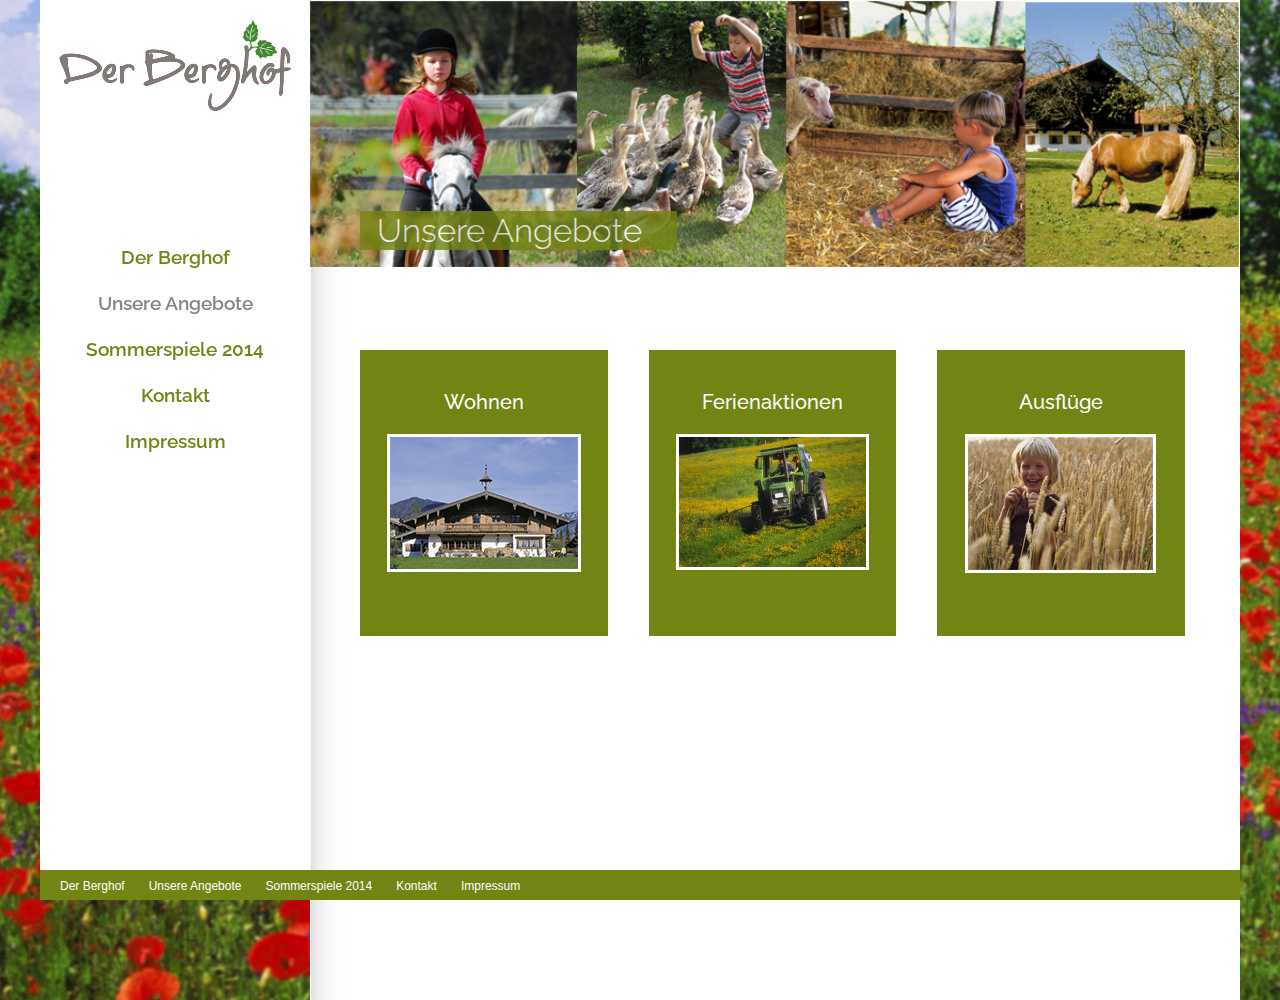
==== angebote.html @ 75812ec6 "commit all" ====
<!doctype html>
<html class="no-js" lang="en">
<head>
	<meta charset="utf-8" />
	<meta name="viewport" content="width=device-width, initial-scale=1.0" />
	<title>Der Berghof</title>
	<link rel="stylesheet" href="css/style.css" />
	<link href='http://fonts.googleapis.com/css?family=Raleway:400,200,100,300,500,600,800,700,900' rel='stylesheet' type='text/css'>
	<link href="img/favicon.ico" rel="shortcut icon" />

</head>
<body>
<div class="wrapper" id="angebote">
	<div class="sidebar">
		<div class="navigation">
			<ul class="sidenav">
				<a href="index.html">
					<img class="logo" alt="Berghof Logo" src="img/logo.png">
				</a>
				<li>
					<a href="index.html">Der Berghof</a>
				</li>
				<li>
					<a class="active" href="angebote.html">Unsere Angebote</a>
					<ul class="smallerNav">
						<li>
							<a href="angebote.html">Wohnen</a>
						</li>
						<li>
							<a href="angebote.html">Ferienaktionen</a>
						</li>
						<li>
							<a href="angebote.html">Ausflüge</a>
						</li>
					</ul>
				</li>
				<li>
					<a href="sommerspiele.html">Sommerspiele 2014</a>
				</li>
				<li>
					<a href="kontakt.html">Kontakt</a>
				</li>
				<li>
					<a href="impressum.html">Impressum</a>
				</li>
			</ul>
		</div>
	</div>



	<div class="content">
		<img class="teaserPic" src="img/aktionen.jpg" alt="Der Berghof">
		<div class="contentText">
			<h1 class="other">Unsere Angebote</h1>


			<div class="panel green">
				<h3>Wohnen</h3>
				<a href="#"><img class="panelPic" alt="Angebot Bild Familie" src="img/wohnen.jpg"></a>
			</div>

			<div class="panel green center">
				<h3>Ferienaktionen</h3>
                <a href="#"><img class="panelPic" alt="Angebot Bild Familie" src="img/ferienaktionen.jpg"></a>
			</div>

			<div class="panel green">
				<h3>Ausflüge</h3>
                <a href="#"><img class="panelPic" alt="Angebot Bild Familie" src="img/ausfluege.jpg"></a>
			</div>

		</div>
	</div>



    <footer>
        <a href="index.html">Der Berghof</a>
        <a href="angebote.html">Unsere Angebote</a>
        <a href="sommerspiele.html">Sommerspiele 2014</a>
        <a href="kontakt.html">Kontakt</a>
        <a href="impressum.html">Impressum</a>
    </footer>

</div>
</body>
</html>
---- css/style.css ----
body {
  background: url("../img/background.jpg") no-repeat top center;
  max-width: 100%;
  background-attachment: fixed;
  /* this keeps the background in place */
    font-family: "Raleway", Arial, sans-serif;
  padding: 0;
  margin: 0;
}

.wrapper {
  background-color: #fff;
  min-height: 100%;
  margin-left: auto;
  margin-right: auto;
  position: relative;
  width: 1200px;
}


.sidebar {
  background: #fff;
  min-height: 100%;
  width: 270px;
  float: left;
  position: fixed;
}

.sidebar .navigation {
  text-align: center;
  min-height: 100%;
  position: fixed;
  top: 20px;
  width: 270px;
}

.sidebar .navigation .logo {
  margin-bottom: 120px;
}

.sidebar .navigation .sidenav {
  margin: 0;
  padding: 0;
}

.sidebar .navigation .sidenav li {
  list-style-type: none;
  line-height: 45px;
}
.sidebar .navigation .sidenav li a {
  font-family: "Raleway", Arial, sans-serif;
  font-size: 19px;
  font-weight: 600;
  text-decoration: none;
}
.sidebar .navigation .sidenav li a:hover {
  color: #858585;
}

.sidebar .navigation .sidenav li a.active {
  color: #858585;
}

.sidebar .navigation .sidenav li:hover .smallerNav {
  display: block;
}

.sidebar .navigation .sidenav li .smallerNav {
  display: none;
  margin: 0 0 20px 0;
  padding: 0;
}

.sidebar .navigation .sidenav li .smallerNav li {
  line-height: 25px;
}

.sidebar .navigation .sidenav li .smallerNav li a {
  color: #858585;
  font-size: 16px;
}

.sidebar .navigation .sidenav li .smallerNav li a:not(.button):hover, .sidebar .navigation .sidenav li .smallerNav li a .side-nav li a:not(.button):focus {
  color: #728413;
}

.sidebar .navigation p {
  color: #858585;
}


#angebote .panel.green {
  margin-top: 100px;
  height: 246px;
}

#sommerspiele .content {
  height: 1240px;
}

#sommerspiele ul.kalender {
  padding: 0;
  margin: 50px 0 0 0;
}

#sommerspiele ul.kalender li {
  list-style-type: none;
}

#sommerspiele ul.kalender li button {
  background: #F3F3F3;
  border: 1px solid #dddddd;
  width: 100%;
  height: 50px;
  line-height: 10px;
}

#sommerspiele ul.kalender li.active button {
  background: #728413;
}

#sommerspiele ul.kalender li.active button h4 {
    color: #fff;
}

#sommerspiele ul.kalender li:hover button {
  background: #728413;
}

#sommerspiele ul.kalender li:hover button h4 {
    color: #fff;
}

#sommerspiele ul.kalender li .desc {
  background: #fff;
  border: 1px solid #dddddd;
  display: none;
  padding: 50px 40px;
}

#sommerspiele ul.kalender li .desc.active {
    display: block;
}


.content {
  background: white url("../img/shadow.png") repeat-y top left;
  height: 1000px;
  width: 930px;
  float: right;
}

.content .contentText {
  padding: 0 50px;
}
@media only screen and (max-width: 40em) {

  .content .contentText {
    padding: 0;
  }
}

.content .contentText h1 {
  color: #fff;
  margin: -110px 0 0 0;
}
@media only screen and (max-width: 40em) {

  .content .contentText h1 {
    margin: -50px 0 0 10px;
  }
}

.content .contentText .startHeadline h2 {
  margin-top: 25px;
}

.content .contentText .twoColumns p {
  margin-bottom: 30px;
   column-count:2;
   -moz-column-count:2; /* Firefox */
   -webkit-column-count:2; /* Safari and Chrome */
}

.content .teaserPic {
  margin: 0 0 50px 0;
  width: 100%;
}
@media only screen and (max-width: 40em) {

  .content .teaserPic {
    margin: 10px 0 10px 0;
  }
}

footer {
  background: #728413;
  position: fixed;
  bottom: 0;
    padding: 5px 0px;
    height: 20px;
  width: 1200px;
}

footer a{
  margin: 0 0 0 20px;
  color: #fff;
  font-size: 12px;
  line-height: 17px;
  text-decoration: none;
}

footer a:hover {
  color: #A7C411;
}


h1, h2, h3, h4, p {
  color: #333;
}


h1 {
  font-size: 33px;
  font-weight: 300;
}

h1.other {
  background: #728413;
  opacity: 0.8;
  width: 300px;
  padding-left: 17px;
}
@media only screen and (max-width: 40em) {

  h1.other {
    width: 200px;
  }
}
@media only screen and (max-width: 40em) {

  h1 {
    font-size: 20px;
  }
}


h2 {
  font-size: 25px;
  font-weight: 500;
}
@media only screen and (max-width: 40em) {

  h2 {
    font-size: 18px;
  }
}

h3 {
  font-family: "Raleway", Arial, sans-serif;
  font-size: 20px;
  font-weight: 500;
}
@media only screen and (max-width: 40em) {

  h3 {
    font-size: 16px;
  }
}

p {
  font-family: Arial, sans-serif;
  font-size: 12px;
}

a {
  color: #728413;
  font-family: Arial, sans-serif;
  font-size: 12px;
}

a:hover {
  color: #fff;
}

a.mailContact {
  color: #728413;
}

a.mailContact:hover {
  color: #A7C411;
}


table thead tr th {
  background: #728413;
  color: #fff;
}

table tbody tr td {
  font-family: Arial, sans-serif;
  font-size: 12px;
}


.panel.green {
  background: #728413;
  border: none;
  height: 336px;
  width: 25%;
  padding: 20px;
  float: left;
  margin-top: 20px;
  margin-bottom: 90px;
}

.panel.green h1, .panel.green h2, .panel.green h3, .panel.green p, .panel.green span {
  color: #fff;
}

.panel.green h3 {
  text-align: center;
}

.panel.green .panelPic {
  border: 3px solid white;
  display: block;
  margin-left: auto;
  margin-right: auto;
  margin-bottom: 10px;
}

.panel.green.center {
  margin-left: 41px;
  margin-right: 41px;
}


.moreSpace {
  margin-top: 50px;
}
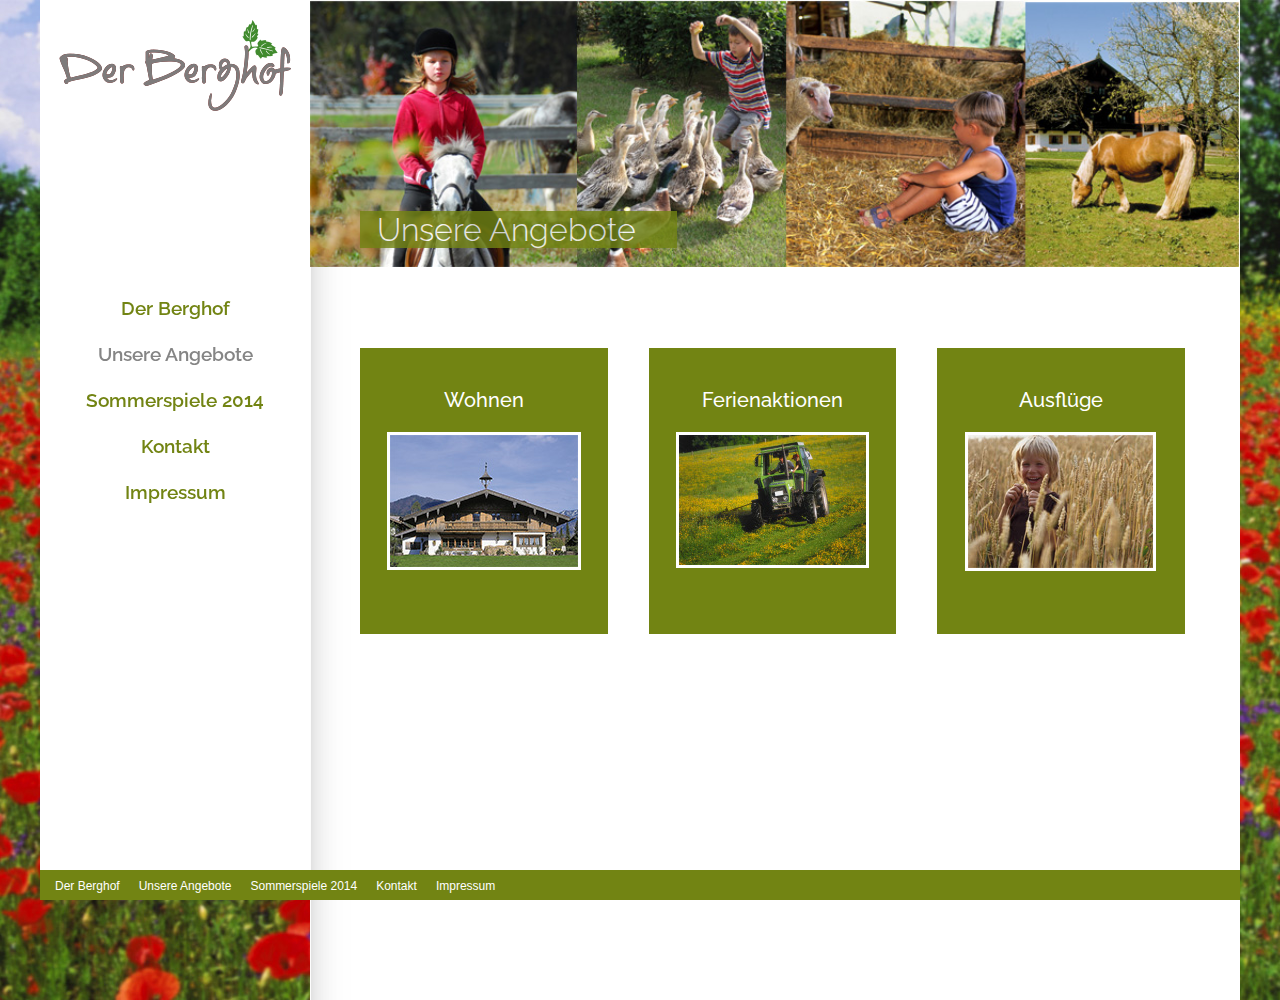
==== commit 5be23db5: "update" ====
--- a/angebote.html
+++ b/angebote.html
@@ -14,9 +14,7 @@
 	<div class="sidebar">
 		<div class="navigation">
 			<ul class="sidenav">
-				<a href="index.html">
-					<img class="logo" alt="Berghof Logo" src="img/logo.png">
-				</a>
+				<a href="index.html"><img class="logo" alt="Berghof Logo" src="img/logo.png"></a>
 				<li>
 					<a href="index.html">Der Berghof</a>
 				</li>
@@ -57,17 +55,17 @@
 
 			<div class="panel green">
 				<h3>Wohnen</h3>
-				<a href="#"><img class="panelPic" alt="Angebot Bild Familie" src="img/wohnen.jpg"></a>
+				<a href="#"><img class="panelPic" alt="Angebot Bild, das Bauernhaus" src="img/wohnen.jpg"></a>
 			</div>
 
 			<div class="panel green center">
 				<h3>Ferienaktionen</h3>
-                <a href="#"><img class="panelPic" alt="Angebot Bild Familie" src="img/ferienaktionen.jpg"></a>
+                <a href="#"><img class="panelPic" alt="Angebot Bild, ein Traktor auf einem Feld" src="img/ferienaktionen.jpg"></a>
 			</div>
 
 			<div class="panel green">
 				<h3>Ausflüge</h3>
-                <a href="#"><img class="panelPic" alt="Angebot Bild Familie" src="img/ausfluege.jpg"></a>
+                <a href="#"><img class="panelPic" alt="Angebot Bild, ein Kind im Weizenfeld" src="img/ausfluege.jpg"></a>
 			</div>
 
 		</div>
--- a/css/style.css
+++ b/css/style.css
@@ -1,3 +1,10 @@
+html {
+    font-size: 1.000em; /* 1 */
+    -webkit-text-size-adjust: 1.000em; /* 2 */
+    -ms-text-size-adjust: 1.000em; /* 2 */
+}
+
+
 body {
   background: url("../img/background.jpg") no-repeat top center;
   max-width: 100%;
@@ -30,12 +37,12 @@
   text-align: center;
   min-height: 100%;
   position: fixed;
-  top: 20px;
+  top: 1.250em;
   width: 270px;
 }
 
 .sidebar .navigation .logo {
-  margin-bottom: 120px;
+  margin-bottom: 11.250em;
 }
 
 .sidebar .navigation .sidenav {
@@ -49,7 +56,7 @@
 }
 .sidebar .navigation .sidenav li a {
   font-family: "Raleway", Arial, sans-serif;
-  font-size: 19px;
+  font-size: 1.188em;
   font-weight: 600;
   text-decoration: none;
 }
@@ -67,7 +74,7 @@
 
 .sidebar .navigation .sidenav li .smallerNav {
   display: none;
-  margin: 0 0 20px 0;
+  margin: 0 0 1.250em 0;
   padding: 0;
 }
 
@@ -77,7 +84,7 @@
 
 .sidebar .navigation .sidenav li .smallerNav li a {
   color: #858585;
-  font-size: 16px;
+  font-size: 1.000em;
 }
 
 .sidebar .navigation .sidenav li .smallerNav li a:not(.button):hover, .sidebar .navigation .sidenav li .smallerNav li a .side-nav li a:not(.button):focus {
@@ -198,14 +205,14 @@
   position: fixed;
   bottom: 0;
     padding: 5px 0px;
-    height: 20px;
+    height: 1.250em;
   width: 1200px;
 }
 
 footer a{
-  margin: 0 0 0 20px;
-  color: #fff;
-  font-size: 12px;
+  margin: 0 0 0 1.250em;
+  color: #fff;
+  font-size: 0.750em;
   line-height: 17px;
   text-decoration: none;
 }
@@ -221,7 +228,7 @@
 
 
 h1 {
-  font-size: 33px;
+  font-size: 2.00em;
   font-weight: 300;
 }
 
@@ -240,43 +247,43 @@
 @media only screen and (max-width: 40em) {
 
   h1 {
-    font-size: 20px;
+    font-size: 1.250em;
   }
 }
 
 
 h2 {
-  font-size: 25px;
+  font-size: 1.563em;
   font-weight: 500;
 }
 @media only screen and (max-width: 40em) {
 
   h2 {
-    font-size: 18px;
+    font-size: 1.125em;
   }
 }
 
 h3 {
   font-family: "Raleway", Arial, sans-serif;
-  font-size: 20px;
+  font-size: 1.250em;
   font-weight: 500;
 }
 @media only screen and (max-width: 40em) {
 
   h3 {
-    font-size: 16px;
+    font-size: 1.000em;
   }
 }
 
 p {
   font-family: Arial, sans-serif;
-  font-size: 12px;
+  font-size: 0.750em;
 }
 
 a {
   color: #728413;
   font-family: Arial, sans-serif;
-  font-size: 12px;
+  font-size: 0.950em;
 }
 
 a:hover {
@@ -299,7 +306,7 @@
 
 table tbody tr td {
   font-family: Arial, sans-serif;
-  font-size: 12px;
+  font-size: 0.750em;
 }
 
 
@@ -308,9 +315,9 @@
   border: none;
   height: 336px;
   width: 25%;
-  padding: 20px;
+  padding: 1.250em;
   float: left;
-  margin-top: 20px;
+  margin-top: 1.250em;
   margin-bottom: 90px;
 }
 
